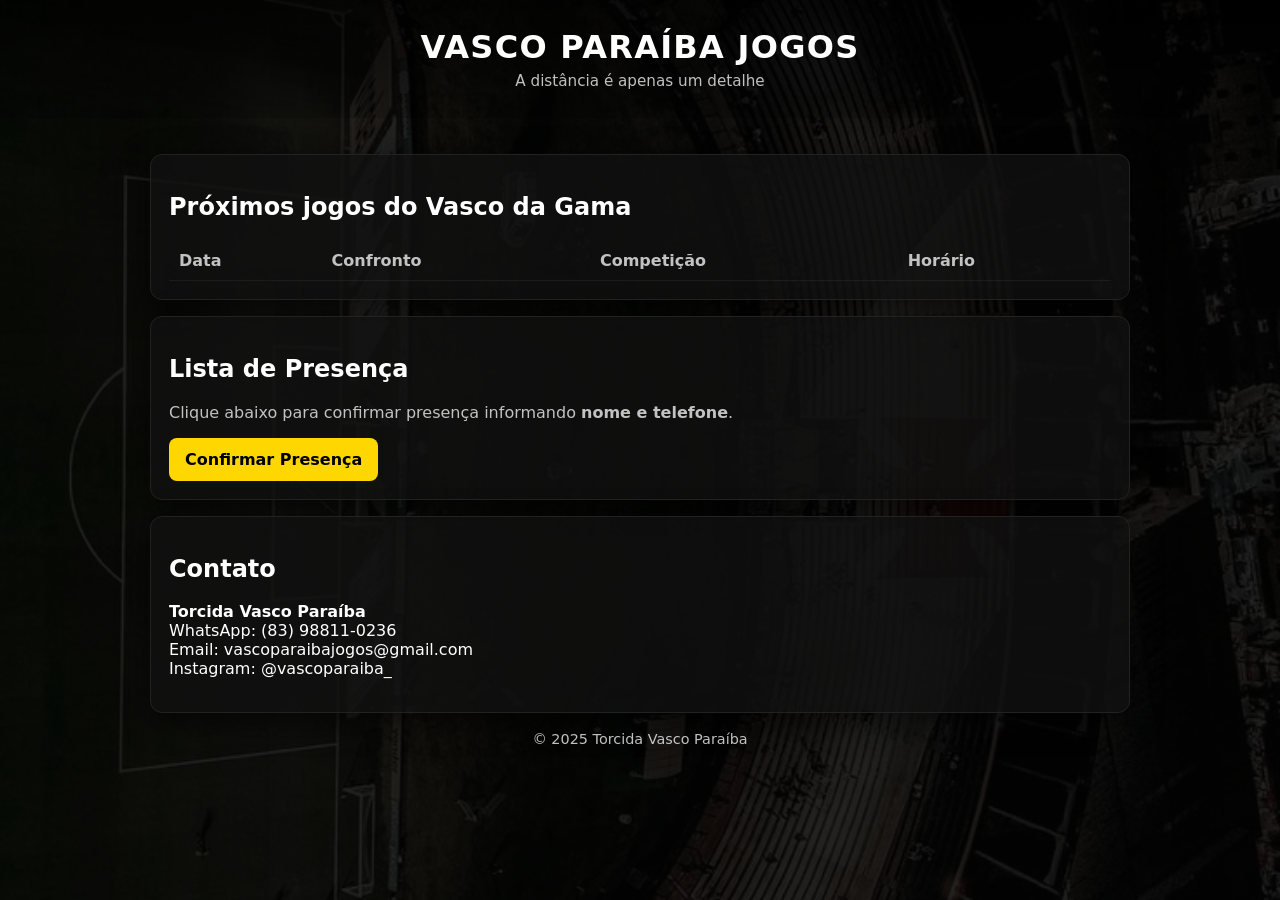
==== src/main/resources/static/index.html @ 12f95787 "feat: initial commit" ====
<!doctype html>
<html lang="pt-BR">

<head>
    <meta charset="utf-8" />
    <meta name="viewport" content="width=device-width,initial-scale=1" />
    <title>VASCO PARAÍBA JOGOS</title>
   <link rel="stylesheet" href="styles/style.css">
   <script src="scripts/script.js" defer></script>
</head>

<body>

    <header>
        <!-- <img src="ícone_Mascote_Zap_PNG.png" alt="Logo Torcida Vasco Paraíba" class="logo"> -->
        <h1>VASCO PARAÍBA JOGOS</h1>
        <div class="tagline">A distância é apenas um detalhe</div>
    </header>

    <main class="container">

        <section class="card">
            <h2>Próximos jogos do Vasco da Gama</h2>

            <table id="fixture">
                <thead>
                    <tr>
                        <th>Data</th>
                        <th>Confronto</th>
                        <th>Competição</th>
                        <th>Horário</th>
                    </tr>
                </thead>
                <tbody></tbody>
            </table>

        </section>

        <section class="card">
            <h2>Lista de Presença</h2>

            <p style="color:var(--muted)">
                Clique abaixo para confirmar presença informando <strong>nome e telefone</strong>.
            </p>

            <a href="https://forms.gle/krxSqj9UPzAgrpss8" target="_blank" class="btn">
                Confirmar Presença
            </a>

        </section>

        <section class="card">

            <h2>Contato</h2>

            <p>
                <strong>Torcida Vasco Paraíba</strong><br>
                WhatsApp: (83) 98811-0236<br>
                Email: vascoparaibajogos@gmail.com<br>
                Instagram: @vascoparaiba_
            </p>

        </section>

        <footer>© 2025 Torcida Vasco Paraíba</footer>

    </main>


</body>

</html>
---- src/main/resources/static/styles/style.css ----
:root {
    --muted: rgba(255, 255, 255, 0.75);
    --gold: #ffd700;
    --gold-bright: #ffea00;
}

html,
body {
    height: 100%;
    margin: 0;
    font-family: Inter, system-ui, Segoe UI, Arial;
    background: #000;
    color: #fff;
}

body::before {
    content: '';
    position: fixed;
    inset: 0;
    background-image: url('../baixados.jpg');
    background-size: cover;
    background-position: center;
    opacity: 0.15;
    z-index: 0;
    pointer-events: none;
    filter: contrast(.9) saturate(.6);
}

header {
    position: relative;
    z-index: 2;
    padding: 28px 16px;
    text-align: center;
    background: linear-gradient(180deg, rgba(0, 0, 0, .6), rgba(0, 0, 0, .15));
}

.logo {
    width: 140px;
    display: block;
    margin: 0 auto 8px
}

h1 {
    margin: 0;
    font-size: 2rem;
    letter-spacing: .04em;
    text-transform: uppercase;
}

.tagline {
    color: var(--muted);
    margin-top: 6px;
    font-size: .95rem;
}

.container {
    max-width: 980px;
    margin: 20px auto;
    padding: 16px;
    position: relative;
    z-index: 2;
}

.card {
    background: rgba(17, 17, 17, .8);
    border: 1px solid #222;
    border-radius: 12px;
    padding: 18px;
    margin-bottom: 16px;
    box-shadow: 0 8px 30px rgba(0, 0, 0, .6);
}

table {
    width: 100%;
    border-collapse: collapse
}

th,
td {
    padding: 10px;
    border-bottom: 1px solid rgba(255, 255, 255, .06);
    text-align: left;
}

th {
    color: var(--muted);
    font-weight: 700
}

tr.next-game {
    background: rgba(255, 215, 0, 0.25);
    font-weight: 900;
    border: 2px solid var(--gold);
    animation: pulse 2s infinite;
}

@keyframes pulse {
    0% {
        box-shadow: 0 0 6px var(--gold-bright);
    }

    50% {
        box-shadow: 0 0 20px var(--gold);
    }

    100% {
        box-shadow: 0 0 6px var(--gold-bright);
    }
}

.btn {
    padding: 12px 16px;
    border-radius: 8px;
    background: var(--gold);
    color: #000;
    font-weight: 800;
    border: 0;
    cursor: pointer;
    text-decoration: none;
    display: inline-block;
}

footer {
    text-align: center;
    color: var(--muted);
    margin-top: 18px;
    font-size: .9rem;
}
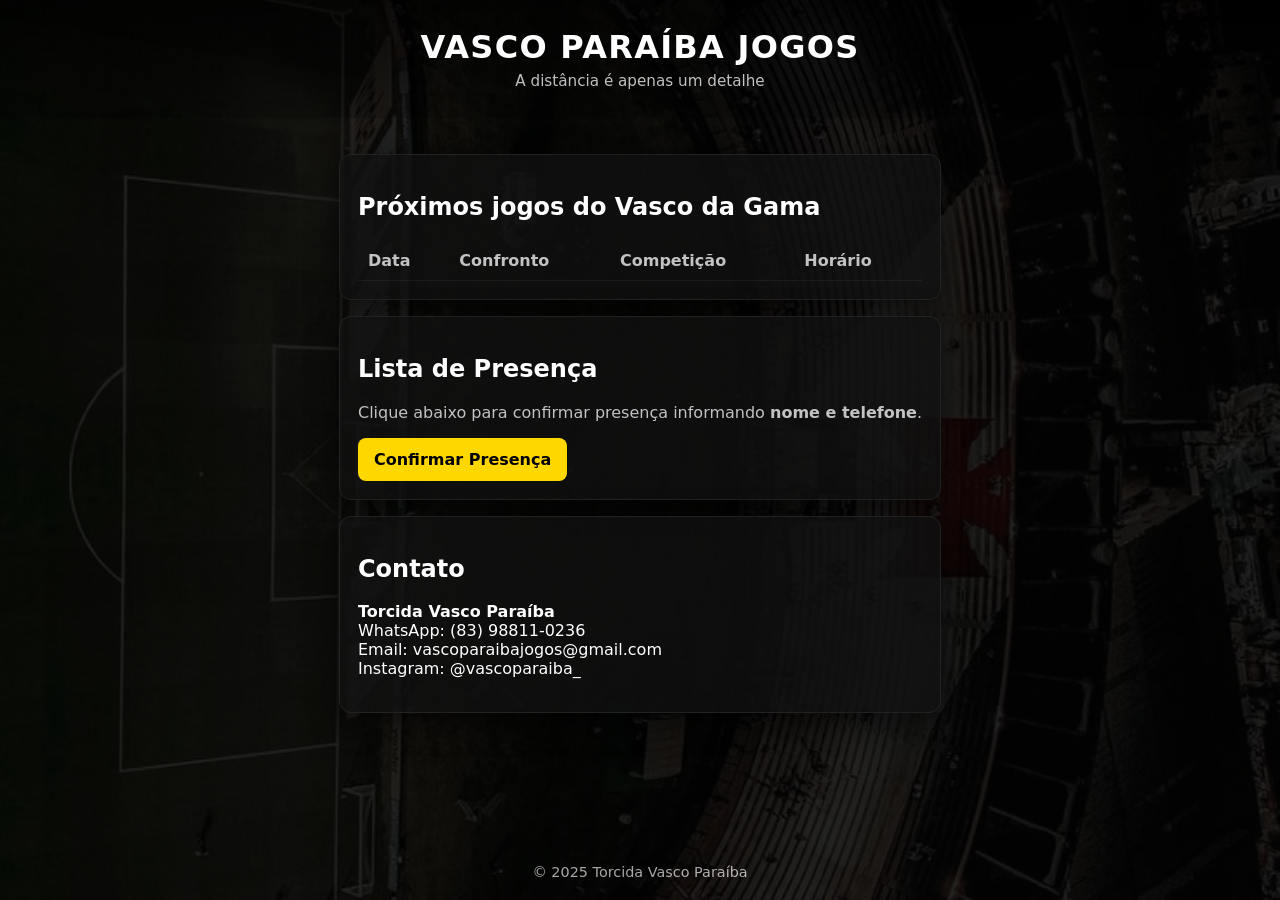
==== commit 9e150af2: "feat: add login page" ====
--- a/src/main/resources/static/index.html
+++ b/src/main/resources/static/index.html
@@ -5,8 +5,8 @@
     <meta charset="utf-8" />
     <meta name="viewport" content="width=device-width,initial-scale=1" />
     <title>VASCO PARAÍBA JOGOS</title>
-   <link rel="stylesheet" href="styles/style.css">
-   <script src="scripts/script.js" defer></script>
+    <link rel="stylesheet" href="styles/style.css">
+    <script src="scripts/script.js" defer></script>
 </head>
 
 <body>
@@ -61,10 +61,9 @@
             </p>
 
         </section>
+    </main>
 
-        <footer>© 2025 Torcida Vasco Paraíba</footer>
-
-    </main>
+    <footer>© 2025 Torcida Vasco Paraíba</footer>
 
 
 </body>
--- a/src/main/resources/static/styles/style.css
+++ b/src/main/resources/static/styles/style.css
@@ -2,15 +2,21 @@
     --muted: rgba(255, 255, 255, 0.75);
     --gold: #ffd700;
     --gold-bright: #ffea00;
+
 }
 
 html,
 body {
     height: 100%;
     margin: 0;
+    padding: 0;
     font-family: Inter, system-ui, Segoe UI, Arial;
     background: #000;
     color: #fff;
+    display: flex;
+    flex-direction: column;
+    min-height: 100vh;
+    
 }
 
 body::before {
@@ -59,6 +65,7 @@
     padding: 16px;
     position: relative;
     z-index: 2;
+    flex: 1;
 }
 
 .card {
@@ -123,6 +130,29 @@
 footer {
     text-align: center;
     color: var(--muted);
-    margin-top: 18px;
+    padding: 20px 16px;
     font-size: .9rem;
+    background: linear-gradient(0deg, rgba(0, 0, 0, .6), rgba(0, 0, 0, .15));
 }
+
+
+/* Área de login */
+
+.form-login {
+    display: flex;
+    flex-direction: column;
+    align-items: center;
+    justify-content: center;
+    height: 100;
+    gap: 1rem;
+}
+
+.form-login div {
+    display: flex;
+    align-items: center;
+    margin-bottom: 10px;
+}
+
+.form-login label {
+    width: 70px;
+}
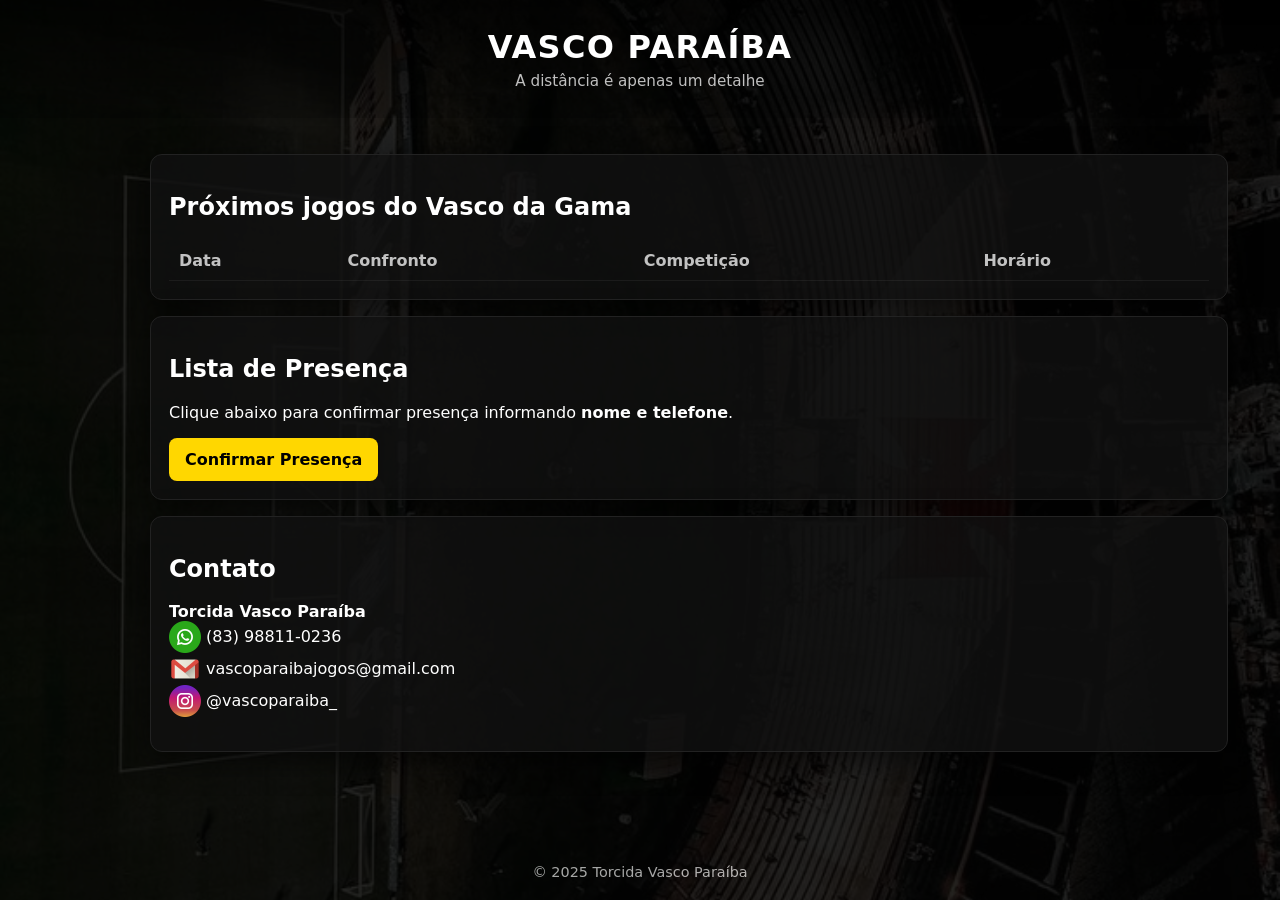
==== commit 41cc0754: "Merge pull request #1 from Doug2704/front Front" ====
--- a/src/main/resources/static/index.html
+++ b/src/main/resources/static/index.html
@@ -13,7 +13,7 @@
 
     <header>
         <!-- <img src="ícone_Mascote_Zap_PNG.png" alt="Logo Torcida Vasco Paraíba" class="logo"> -->
-        <h1>VASCO PARAÍBA JOGOS</h1>
+        <h1>VASCO PARAÍBA</h1>
         <div class="tagline">A distância é apenas um detalhe</div>
     </header>
 
@@ -39,7 +39,7 @@
         <section class="card">
             <h2>Lista de Presença</h2>
 
-            <p style="color:var(--muted)">
+            <p>
                 Clique abaixo para confirmar presença informando <strong>nome e telefone</strong>.
             </p>
 
@@ -49,18 +49,32 @@
 
         </section>
 
-        <section class="card">
+        <!-- <section class="card caravan">
+            <p>Confira as caravanas da torcida no nosso Instagram </p>
+
+            <a href="https://www.instagram.com/stories/highlights/18071739079779397/">
+                <img src="icons/instagram.png" alt="" class="icon"> </a>
+
+        </section>
+         -->
+        <section class="card contact">
 
             <h2>Contato</h2>
 
             <p>
                 <strong>Torcida Vasco Paraíba</strong><br>
-                WhatsApp: (83) 98811-0236<br>
-                Email: vascoparaibajogos@gmail.com<br>
-                Instagram: @vascoparaiba_
+
+                <a href="https://wa.me/5583988110236"><img src="icons/whatsapp.png" alt="" class="icon"> (83) 98811-0236<br></a>
+                <a href="mailto:vascoparaibajogos@gmail.com"> <img src="icons/gmail.png" alt="" class="icon">
+                    vascoparaibajogos@gmail.com<br></a>
+                <a href="https://www.instagram.com/vascoparaiba_"><img src="icons/instagram.png" alt="" class="icon"> @vascoparaiba_</a>
+
+
+
             </p>
 
         </section>
+
     </main>
 
     <footer>© 2025 Torcida Vasco Paraíba</footer>
--- a/src/main/resources/static/styles/style.css
+++ b/src/main/resources/static/styles/style.css
@@ -16,7 +16,7 @@
     display: flex;
     flex-direction: column;
     min-height: 100vh;
-    
+
 }
 
 body::before {
@@ -75,6 +75,7 @@
     padding: 18px;
     margin-bottom: 16px;
     box-shadow: 0 8px 30px rgba(0, 0, 0, .6);
+    min-width: 65rem;
 }
 
 table {
@@ -131,10 +132,38 @@
     text-align: center;
     color: var(--muted);
     padding: 20px 16px;
+
     font-size: .9rem;
     background: linear-gradient(0deg, rgba(0, 0, 0, .6), rgba(0, 0, 0, .15));
 }
 
+/* Área do index */
+
+a {
+    text-decoration: none;
+    text-transform: none;
+    color: #fff;
+}
+
+.btn:hover {
+    text-decoration: underline;
+    background-color: var(--gold-bright);
+}
+
+.contact a:hover {
+    color: var(--gold-bright);
+    text-decoration: underline;
+}
+
+.icon {
+    height: 2rem;
+    vertical-align: middle;
+}
+
+input {
+    border-radius: 8px;
+    border-style: none;
+}
 
 /* Área de login */
 
@@ -155,4 +184,69 @@
 
 .form-login label {
     width: 70px;
-}+}
+
+/* Área do home*/
+
+.hidden {
+    display: none;
+}
+
+.formVisible {
+    gap: .1rem;
+    background: rgba(17, 17, 17, .8);
+    border: 1px solid #222;
+    border-radius: 12px;
+    padding: 18px;
+    margin-bottom: 16px;
+    min-width: 16rem;
+    box-shadow: 0 8px 30px rgba(0, 0, 0, .6);
+
+    position: fixed;
+    display: flex;
+    flex-direction: column;
+
+    top: 10rem;
+    right: 3rem;
+
+}
+
+.btnSmall {
+    height: 1rem;
+    display: flex;
+    align-items: center;
+    justify-content: center;
+    padding: 5px 10px;
+    margin: .5rem;
+    width: fit-content;
+}
+
+.event-head {
+    display: flex;
+    justify-content: space-between;
+    align-items: center;
+}
+
+.divCEP {
+    display: flex;
+    align-items: center;
+    gap: .25rem;
+
+}
+
+.divCEP input {
+    margin-left: 0;
+    width: 8rem;
+}
+
+.formBtns {
+    margin-top: 2rem;
+    display: flex;
+    align-items: center;
+    justify-content: space-between;
+}
+
+
+/* ========================= */
+/* RESPONSIVIDADE */
+/* ========================= */
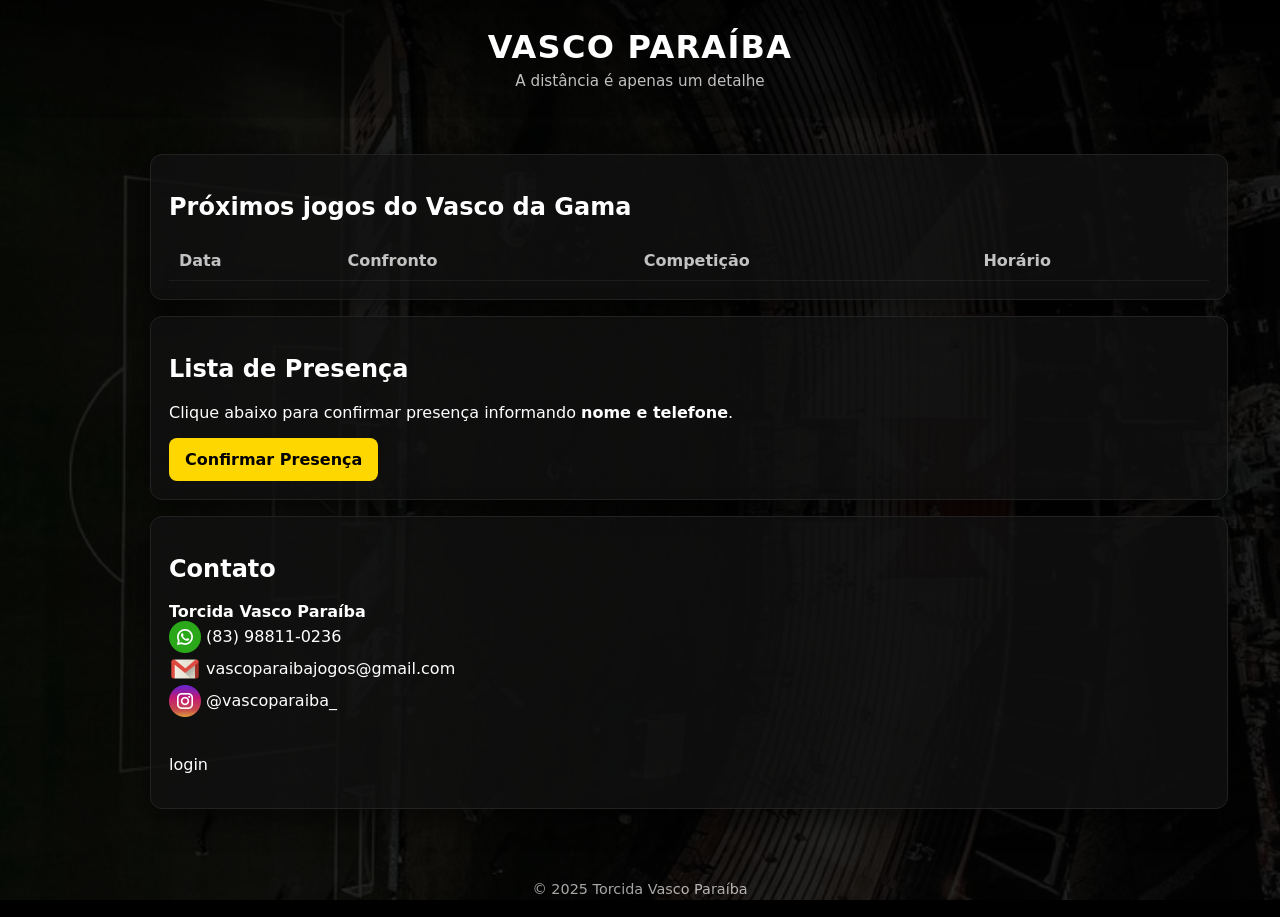
==== commit 5fee8fdc: "added login button" ====
--- a/src/main/resources/static/index.html
+++ b/src/main/resources/static/index.html
@@ -67,7 +67,8 @@
                 <a href="https://wa.me/5583988110236"><img src="icons/whatsapp.png" alt="" class="icon"> (83) 98811-0236<br></a>
                 <a href="mailto:vascoparaibajogos@gmail.com"> <img src="icons/gmail.png" alt="" class="icon">
                     vascoparaibajogos@gmail.com<br></a>
-                <a href="https://www.instagram.com/vascoparaiba_"><img src="icons/instagram.png" alt="" class="icon"> @vascoparaiba_</a>
+                <a href="https://www.instagram.com/vascoparaiba_"><img src="icons/instagram.png" alt="" class="icon"> @vascoparaiba_</a><br><br><br>
+                <a href="/login.html">login</a>
 
 
 
@@ -78,6 +79,7 @@
     </main>
 
     <footer>© 2025 Torcida Vasco Paraíba</footer>
+    
 
 
 </body>
